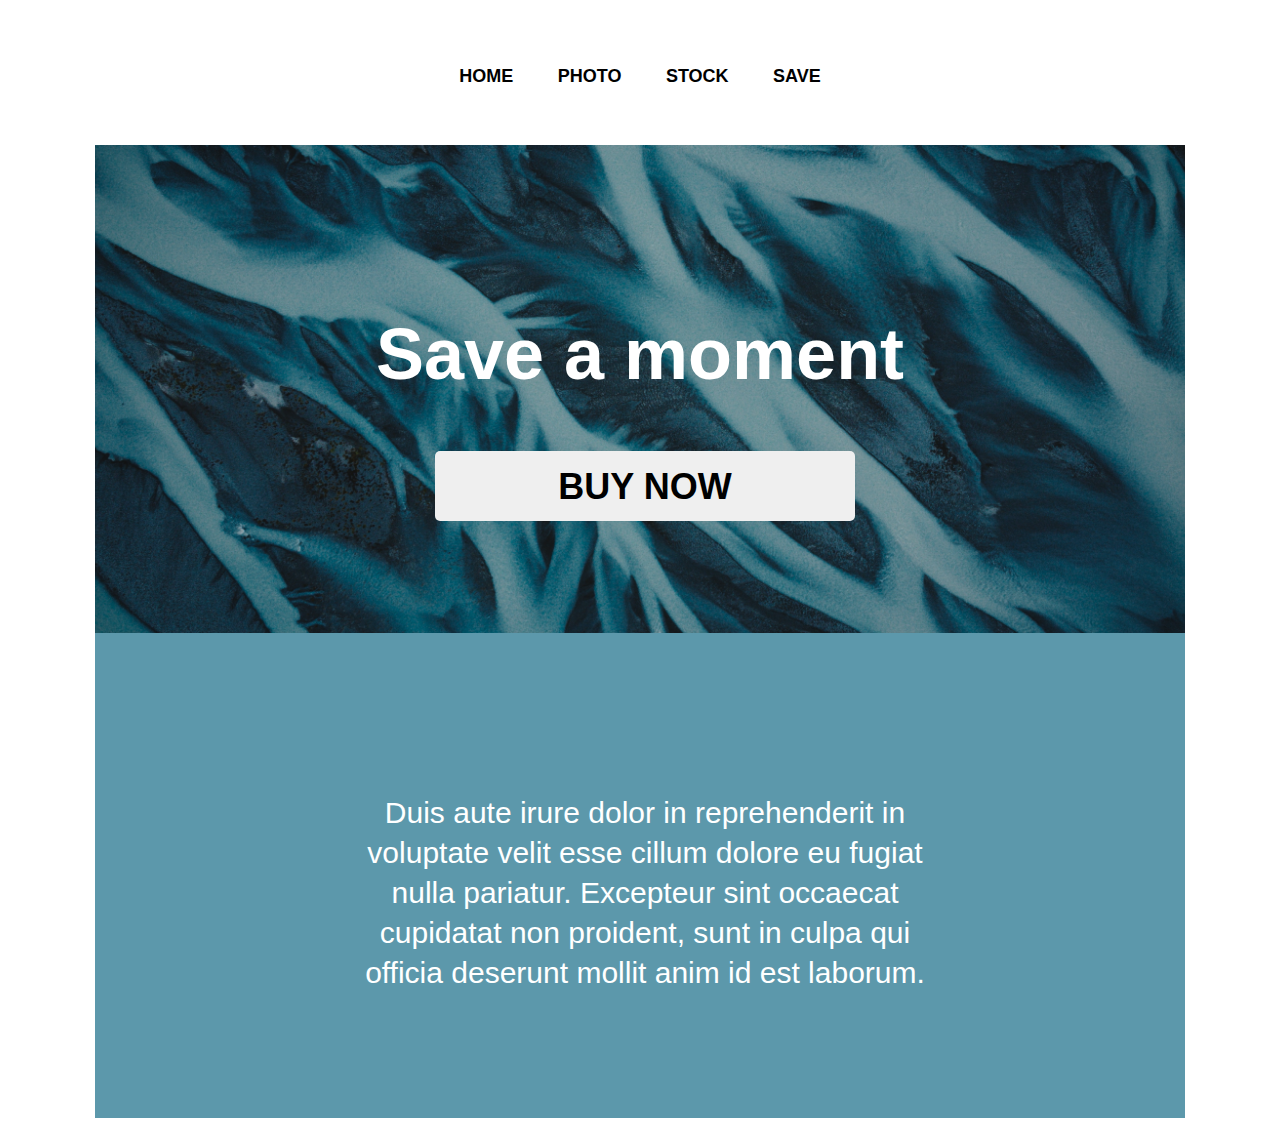
==== lesson3/index.html @ 209ef178 "Add files via upload" ====
<!DOCTYPE html>
<html lang="en">
<head>
    <meta charset="UTF-8">
    <meta http-equiv="X-UA-Compatible" content="IE=edge">
    <meta name="viewport" content="width=device-width, initial-scale=1.0">
    <title>Lesson3</title>
    <link rel="stylesheet" href="./style/style.css">
    <link rel = "preconnect" href = "https://fonts.googleapis.com">
<link rel = "preconnect" href = "https://fonts.gstatic.com" crossorigin>
<link href = "https: //fonts.googleapis.com/css2? family = Open + Sans: wght @ 400; 700 & display = swap "rel =" stylesheet ">
</head>
<body>
    <section class="container">
      <header class="container header">
        <nav>
           <ul class="header-ul">
               <li class="header-li">
                   <a href="">
                       HOME
                   </a>
                </li>
               <li class="header-li">
                   <a href="">
                       PHOTO
                   </a>
                </li>
               <li class="header-li">
                   <a href="">
                      STOCK
                   </a>
               </li>
               <li class="header-li">
                   <a href="">
                    SAVE
                   </a>
               </li>
           </ul>
        </nav>
      </header>
      <section class="container bg-section">
     <div>
        <h1 class="bg-text">Save a moment</h1>
        <button class="button">
            Buy now
        </button>
     </div>
      </section>
        <section class="container-text">
            <p class="text">Duis aute irure dolor in reprehenderit in voluptate velit esse cillum dolore eu fugiat nulla pariatur. Excepteur sint occaecat cupidatat non proident, sunt in culpa qui officia deserunt mollit anim id est laborum.</p>
        </section>
    </section>
</body>
</html>
---- lesson3/style/style.css ----
body{
    font-family: 'Open Sans', sans-serif;  
}

.container{
    max-width: 1090px;
    margin: 0 auto;
}

.header-li{
    display: inline-block;
    margin-right: 40px;
}

.header-li>a{
    font-size: 18px;
    line-height: 25px;
    text-align: center; 
    color: #000000;
    text-decoration: none;
    font-weight: bold;

}

.header-ul{
    text-align: center; 
}

.header{
    padding: 40px 0;
}

.bg-section{
    background-image: url(../img/bg2.png);
    padding: 112px 0;
    background-repeat: no-repeat;
    background-position: center;
    background-size: cover;
}

.bg-text{
    font-weight: bold;
font-size: 72px;
line-height: 98px;
text-align: center;
color: white;
}

.button{
    width: 420px;
    height: 70px;  
   margin-left: 340px;
   border: none;
   border-radius: 5px;
   font-weight: bold;
  font-size: 36px;
  line-height: 49px;
  text-transform: uppercase;
}

.container-text{
    background-color: #1A6E88B5;
    background-size: cover;
    background-position: center;
    padding: 130px 0;
    
}

.text{
    width: 600px;
    height: 165px;
    font-weight: normal;
    font-size: 30px;
    line-height: 40px;
    color: white;
    text-align: center;
    margin-left: 250px;

}
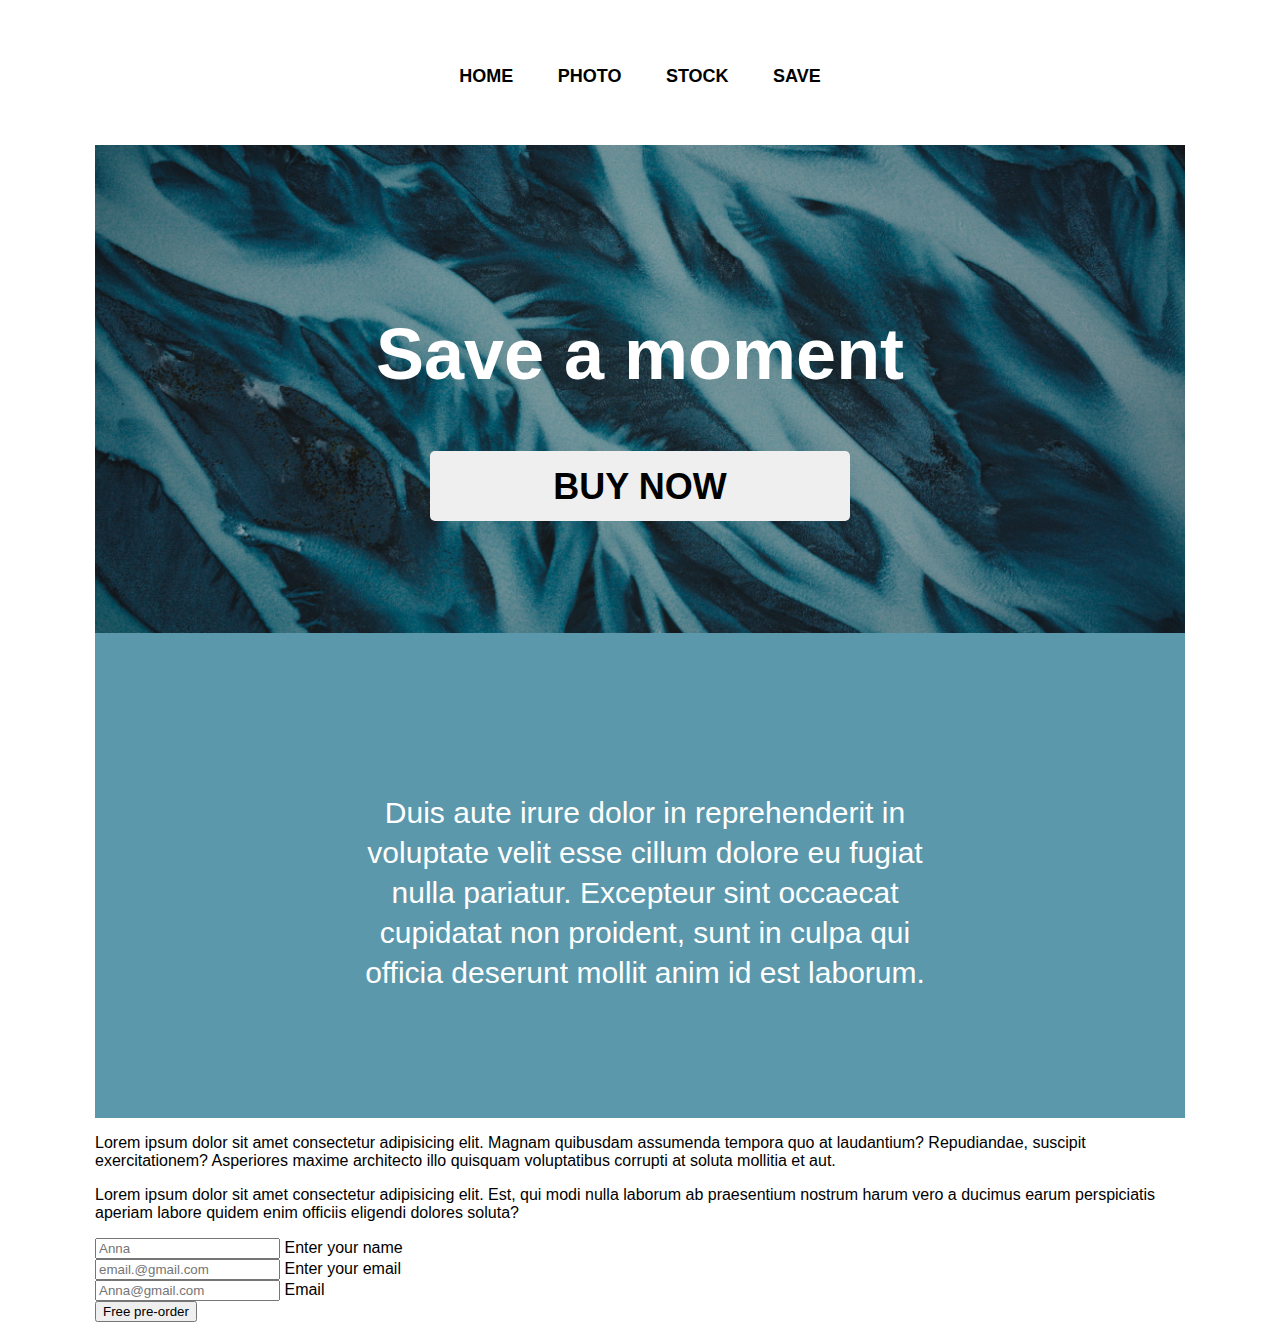
==== commit 10f888af: "Add files via upload" ====
--- a/lesson3/index.html
+++ b/lesson3/index.html
@@ -39,16 +39,54 @@
         </nav>
       </header>
       <section class="container bg-section">
-     <div>
-        <h1 class="bg-text">Save a moment</h1>
-        <button class="button">
+        <h1 class="bg-text">
+            Save a moment
+        </h1>
+        <div>
+           <button class="button">
             Buy now
-        </button>
-     </div>
+           </button>
+        </div>
       </section>
         <section class="container-text">
             <p class="text">Duis aute irure dolor in reprehenderit in voluptate velit esse cillum dolore eu fugiat nulla pariatur. Excepteur sint occaecat cupidatat non proident, sunt in culpa qui officia deserunt mollit anim id est laborum.</p>
         </section>
+        <section class="text2">
+            <div class="item"></div>
+            <div class="item1"></div>
+              <p class="text2">
+                   Lorem ipsum dolor sit amet consectetur adipisicing elit. Magnam quibusdam assumenda tempora quo at laudantium? Repudiandae, suscipit exercitationem? Asperiores maxime architecto illo quisquam voluptatibus corrupti at soluta mollitia et aut.
+              </p>
+              <!-- <div class="item"></div> -->
+              <!-- <div class="item1"></div> -->
+              <div class="item2"></div>
+            </section>
+            <section class="text3">
+               <p>
+                   Lorem ipsum dolor sit amet consectetur adipisicing elit. Est, qui modi nulla laborum ab praesentium nostrum harum vero a ducimus earum perspiciatis aperiam labore quidem enim officiis eligendi dolores soluta?
+               </p>
+            </section>
+        <div class="container2">
+            <form action="">
+                <div class="holder">
+                    <input id="name-input" placeholder="Anna" class="input" type="text">
+                    <label class="label" for="name-input">Enter your name</label>
+                </div>
+                <div class="holder">
+                    <input id="email-input" class="input" placeholder="email.@gmail.com" type="text">
+                    <label class="label" for="email-input">Enter your email</label>
+                </div>
+                    <div class="holder">
+                       <input id="name-email" class="input" placeholder="Anna@gmail.com" type="text">
+                       <label class="label" for="name-email">Email</label>
+                    </div>
+                    <div class="holder">
+                      <button class="button2" type="submit">
+                        Free pre-order
+                      </button>
+                   </div>
+            </form>
+        </div>
     </section>
 </body>
 </html>--- a/lesson3/style/style.css
+++ b/lesson3/style/style.css
@@ -49,7 +49,8 @@
 .button{
     width: 420px;
     height: 70px;  
-   margin-left: 340px;
+  margin: 0 auto;
+  display: block;
    border: none;
    border-radius: 5px;
    font-weight: bold;
